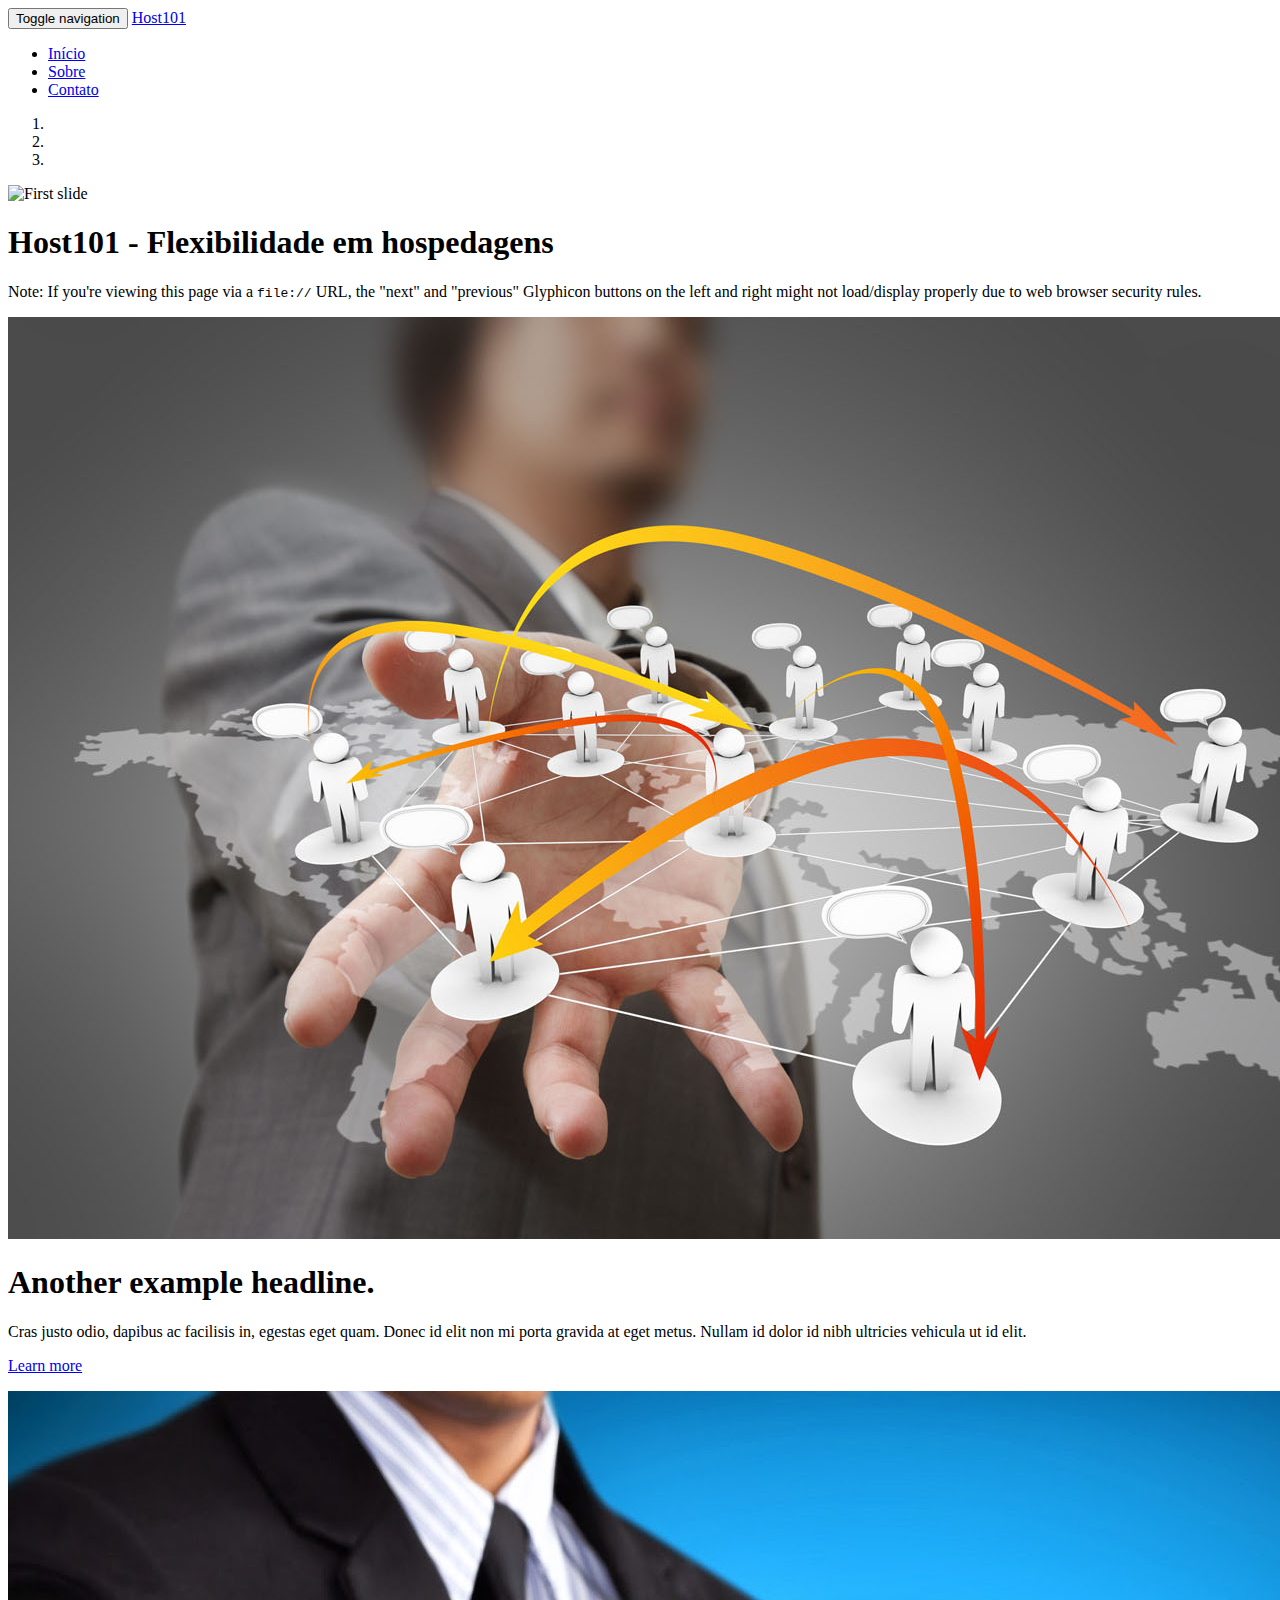
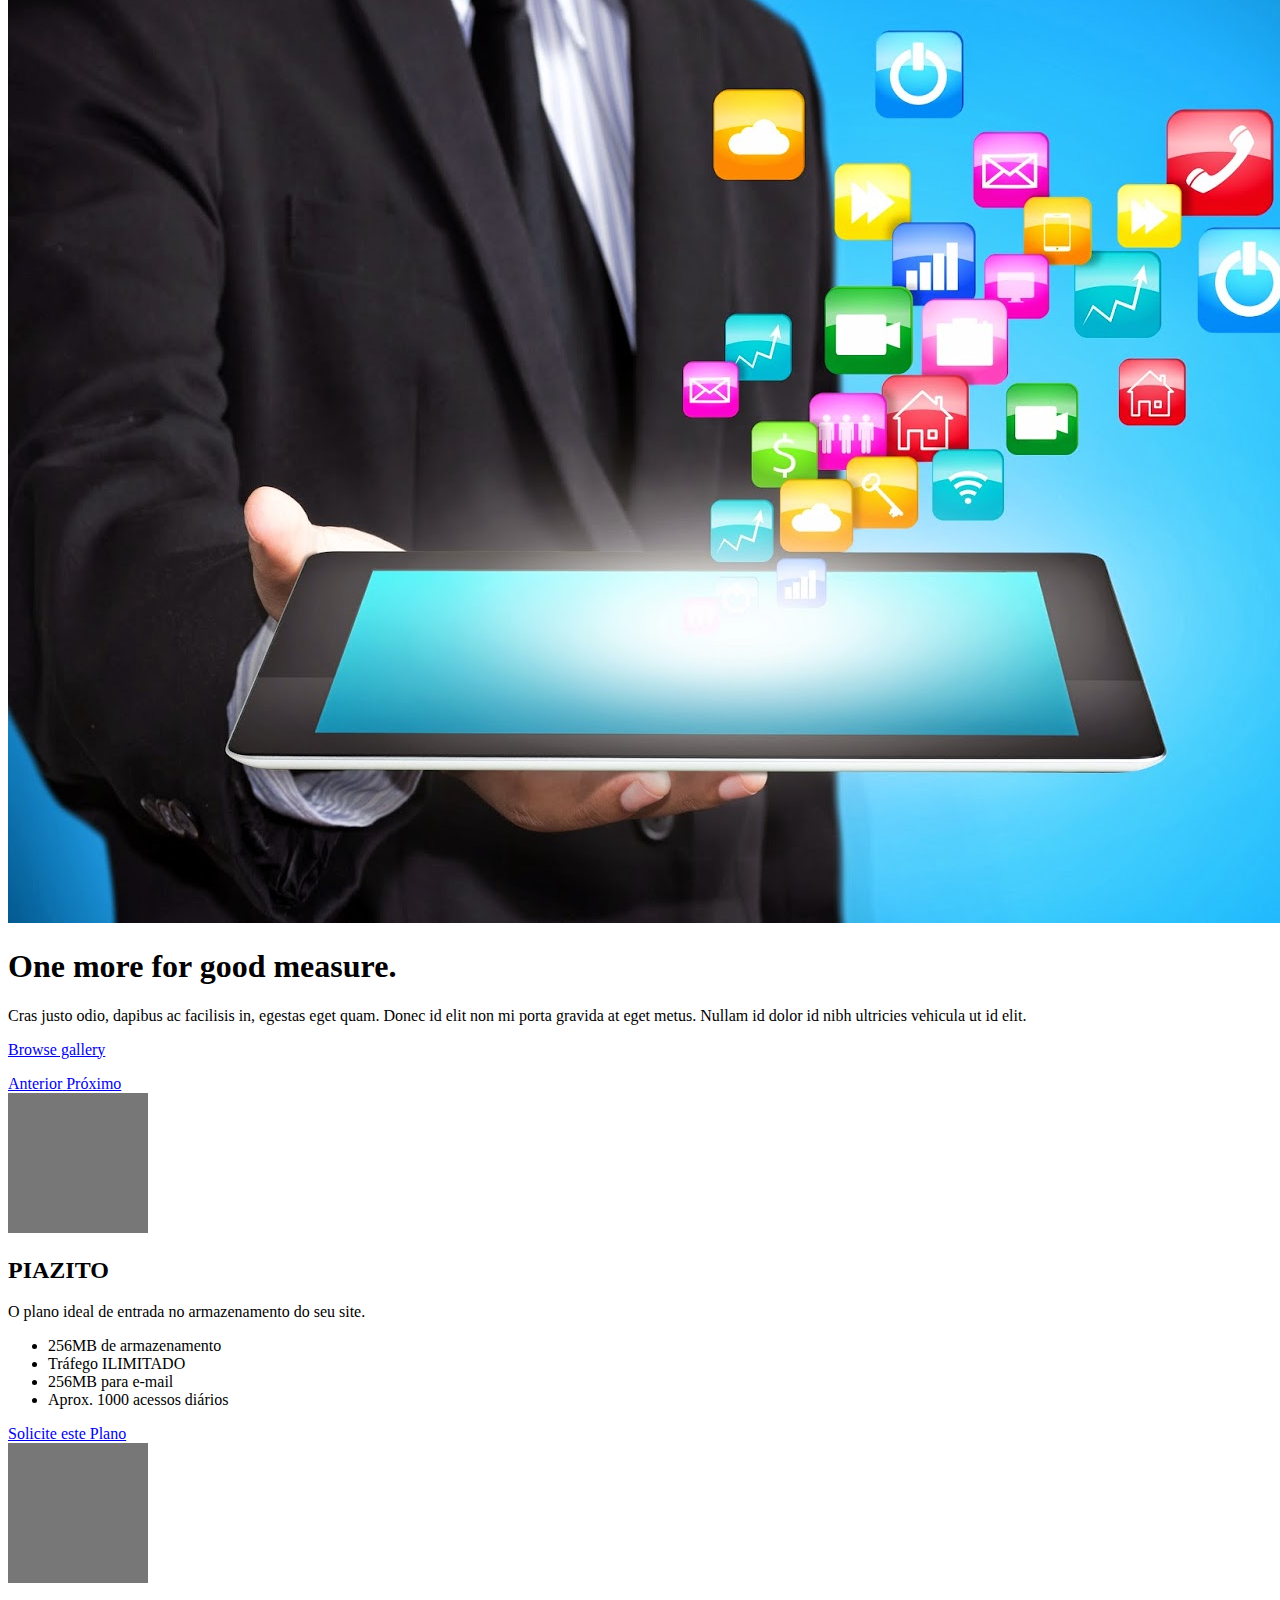
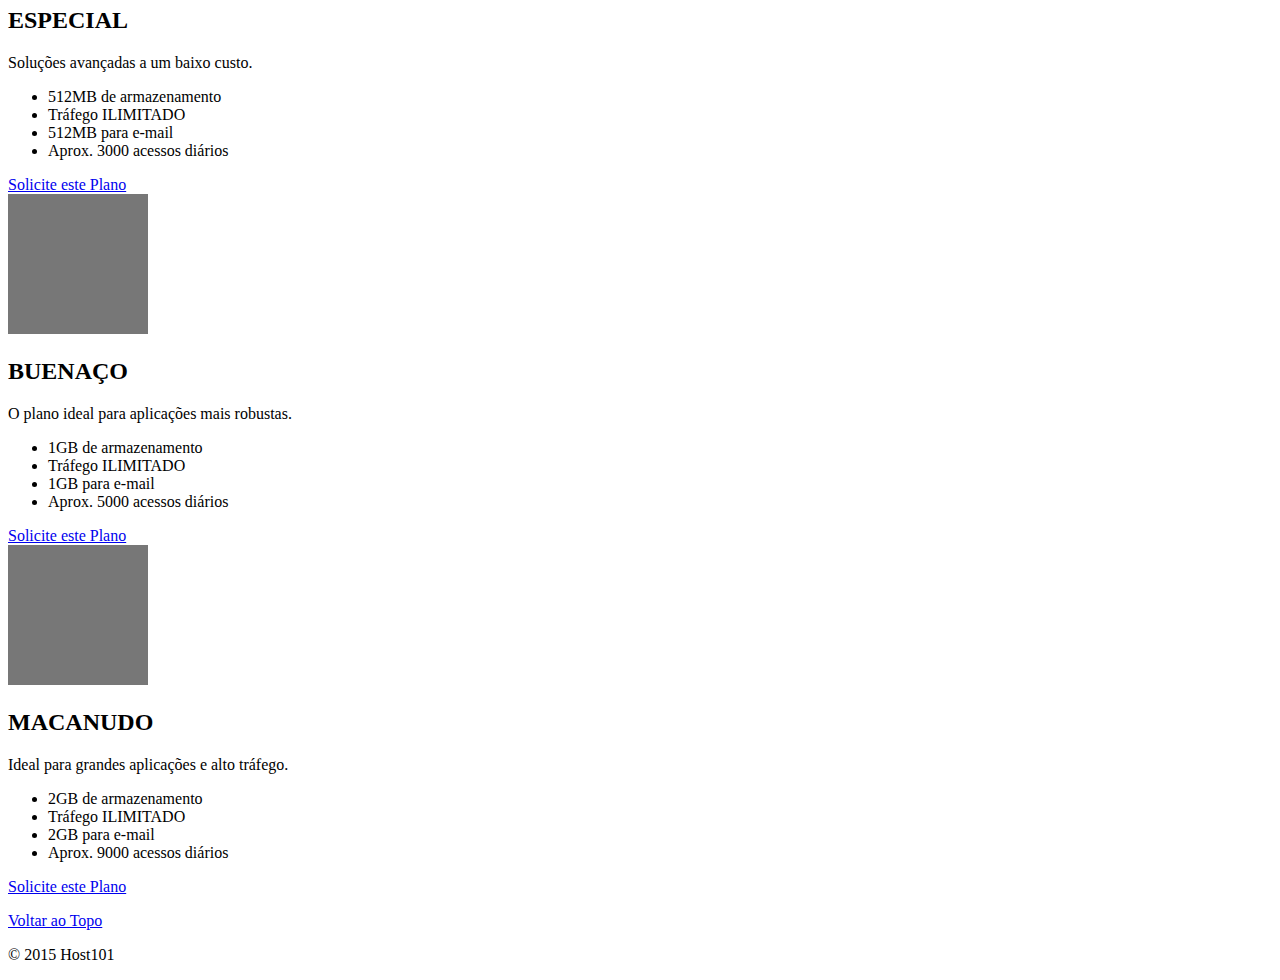
==== index.html @ d4aa9408 "add files and update index" ====
<!DOCTYPE html>
<html lang="en">
  <head>
    <meta http-equiv="Content-Type" content="text/html; charset=UTF-8">
    <meta charset="utf-8">
    <meta http-equiv="X-UA-Compatible" content="IE=edge">
    <meta name="viewport" content="width=device-width, initial-scale=1">
    
    <meta name="description" content="Hospedagem de sites web - Host101">
    <meta name="author" content="Host101">
    <link rel="icon" href="images/favicon.ico">

    <title>Host101 | Hospedagem de Sites</title>

    <!-- Bootstrap core CSS -->
    <link href="css/bootstrap.min.css" rel="stylesheet">

    <script src="js/ie-emulation-modes-warning.js"></script>

    <!-- Custom styles for this template -->
    <link href="css/carousel.css" rel="stylesheet">
  </head>
  <body>
    <div class="navbar-wrapper">
      <div class="container-fluid">
        <nav class="navbar navbar-default">
          <div class="container">
            <div class="navbar-header">
              <button type="button" class="navbar-toggle collapsed" data-toggle="collapse" data-target="#navbar" aria-expanded="false" aria-controls="navbar">
                <span class="sr-only">Toggle navigation</span>
                <span class="icon-bar"></span>
                <span class="icon-bar"></span>
                <span class="icon-bar"></span>
              </button>
              <a class="navbar-brand" href="index.html">Host101</a>
            </div>
            <div id="navbar" class="navbar-collapse collapse">
              <ul class="nav navbar-nav">
                <li class="active"><a href="index.html">Início</a></li>
                <li><a href="#about">Sobre</a></li>
                <li><a href="#contact">Contato</a></li>
              </ul>
            </div>
          </div>
        </nav>
      </div>
    </div>

    <div id="myCarousel" class="carousel slide" data-ride="carousel">
      <ol class="carousel-indicators">
        <li data-target="#myCarousel" data-slide-to="0" class="active"></li>
        <li data-target="#myCarousel" data-slide-to="1" class=""></li>
        <li data-target="#myCarousel" data-slide-to="2" class=""></li>
      </ol>
      <div class="carousel-inner" role="listbox">
        <div class="item">
          <img class="first-slide" src="images/smtp-server.jpg" alt="First slide">
          <div class="container">
            <div class="carousel-caption">
              <h1>Host101 - Flexibilidade em hospedagens</h1>
              <p>Note: If you're viewing this page via a <code>file://</code> URL, the "next" and "previous" Glyphicon buttons on the left and right might not load/display properly due to web browser security rules.</p>
            </div>
          </div>
        </div>
        <div class="item">
          <img class="second-slide" src="images/conectividade.jpg" alt="Second slide">
          <div class="container">
            <div class="carousel-caption">
              <h1>Another example headline.</h1>
              <p>Cras justo odio, dapibus ac facilisis in, egestas eget quam. Donec id elit non mi porta gravida at eget metus. Nullam id dolor id nibh ultricies vehicula ut id elit.</p>
              <p><a class="btn btn-lg btn-primary" href="http://getbootstrap.com/examples/carousel/#" role="button">Learn more</a></p>
            </div>
          </div>
        </div>
        <div class="item active">
          <img class="third-slide" src="images/networking.jpg" alt="Third slide">
          <div class="container">
            <div class="carousel-caption">
              <h1>One more for good measure.</h1>
              <p>Cras justo odio, dapibus ac facilisis in, egestas eget quam. Donec id elit non mi porta gravida at eget metus. Nullam id dolor id nibh ultricies vehicula ut id elit.</p>
              <p><a class="btn btn-lg btn-primary" href="http://getbootstrap.com/examples/carousel/#" role="button">Browse gallery</a></p>
            </div>
          </div>
        </div>
      </div>
      <a class="left carousel-control" href="#myCarousel" role="button" data-slide="prev">
        <span class="glyphicon glyphicon-chevron-left" aria-hidden="true"></span>
        <span class="sr-only">Anterior</span>
      </a>
      <a class="right carousel-control" href="#myCarousel" role="button" data-slide="next">
        <span class="glyphicon glyphicon-chevron-right" aria-hidden="true"></span>
        <span class="sr-only">Próximo</span>
      </a>
    </div><!-- /.carousel -->

    <div class="container marketing">      
      <div class="row">
        <div class="col-lg-3 col-md-4 col-sm-6 col-xs-12">
          <div class="panel panel-default">
            <div class="panel-body text-center">
              <img class="img-circle" src="[data-uri]" alt="Generic placeholder image" width="140" height="140">
              <h2>PIAZITO</h2>
              <p>O plano ideal de entrada no armazenamento do seu site.</p>
              <ul class="list-group">
                <li class="list-group-item">256MB de armazenamento</li>
                <li class="list-group-item">Tráfego ILIMITADO</li>
                <li class="list-group-item">256MB para e-mail</li>
                <li class="list-group-item">Aprox. 1000 acessos diários</li>
              </ul>
              <a class="btn btn-success btn-lg btn-block" href="mailto:" role="button">Solicite este Plano</a>
            </div>
          </div>
        </div>
        <div class="col-lg-3 col-md-4 col-sm-6 col-xs-12">
          <div class="panel panel-default">
            <div class="panel-body text-center">
              <img class="img-circle" src="[data-uri]" alt="Generic placeholder image" width="140" height="140">
              <h2>ESPECIAL</h2>
              <p>Soluções avançadas a um baixo custo.</p>
              <ul class="list-group">
                <li class="list-group-item">512MB de armazenamento</li>
                <li class="list-group-item">Tráfego ILIMITADO</li>
                <li class="list-group-item">512MB para e-mail</li>
                <li class="list-group-item">Aprox. 3000 acessos diários</li>
              </ul>
              
              <a class="btn btn-success btn-lg btn-block" href="mailto:" role="button">Solicite este Plano</a>
            </div>
          </div>
        </div>
        <div class="col-lg-3 col-md-4 col-sm-6 col-xs-12">
          <div class="panel panel-default">
            <div class="panel-body text-center">
              <img class="img-circle" src="[data-uri]" alt="Generic placeholder image" width="140" height="140">
              <h2>BUENAÇO</h2>
              <p>O plano ideal para aplicações mais robustas.</p>
              <ul class="list-group">
                <li class="list-group-item">1GB de armazenamento</li>
                <li class="list-group-item">Tráfego ILIMITADO</li>
                <li class="list-group-item">1GB para e-mail</li>
                <li class="list-group-item">Aprox. 5000 acessos diários</li>
              </ul>
              
              <a class="btn btn-success btn-lg btn-block" href="mailto:" role="button">Solicite este Plano</a>
            </div>
          </div>
        </div>
        <div class="col-lg-3 col-md-4 col-sm-6 col-xs-12">
          <div class="panel panel-default">
            <div class="panel-body text-center">
              <img class="img-circle" src="[data-uri]" alt="Generic placeholder image" width="140" height="140">

              <h2>MACANUDO</h2>
              <p>Ideal para grandes aplicações e alto tráfego.</p>
              <ul class="list-group">
                <li class="list-group-item">2GB de armazenamento</li>
                <li class="list-group-item">Tráfego ILIMITADO</li>
                <li class="list-group-item">2GB para e-mail</li>
                <li class="list-group-item">Aprox. 9000 acessos diários</li>
              </ul>
              
              <a class="btn btn-success btn-lg btn-block" href="mailto:" role="button">Solicite este Plano</a>
            </div>
          </div>
        </div>
      </div>

      <footer>
        <p class="pull-right"><a href="index.html">Voltar ao Topo</a></p>
        <p>© 2015 Host101</p>
      </footer>
    </div>

    <script src="js/jquery.min.js"></script>
    <script src="js/bootstrap.min.js"></script>
    <script src="js/holder.min.js"></script>
    <script src="js/ie10-viewport-bug-workaround.js"></script>
  </body>
</html>
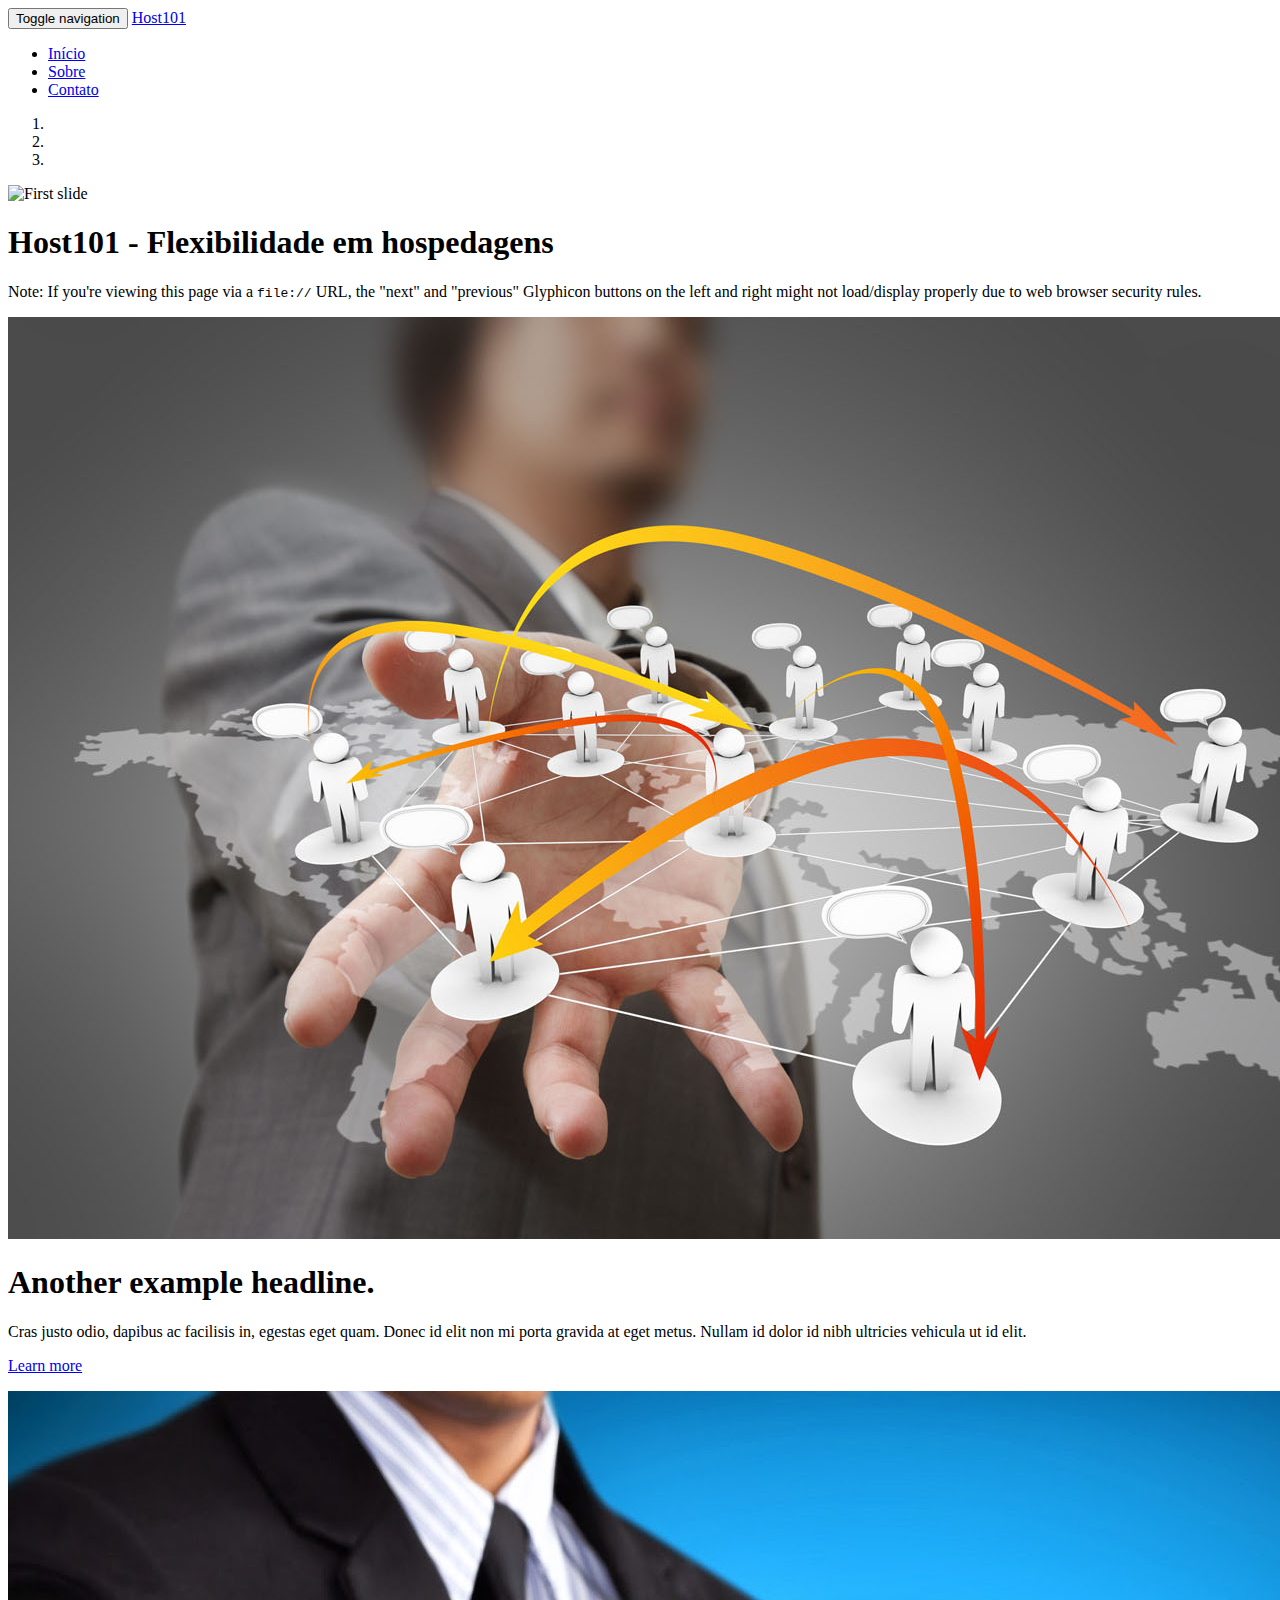
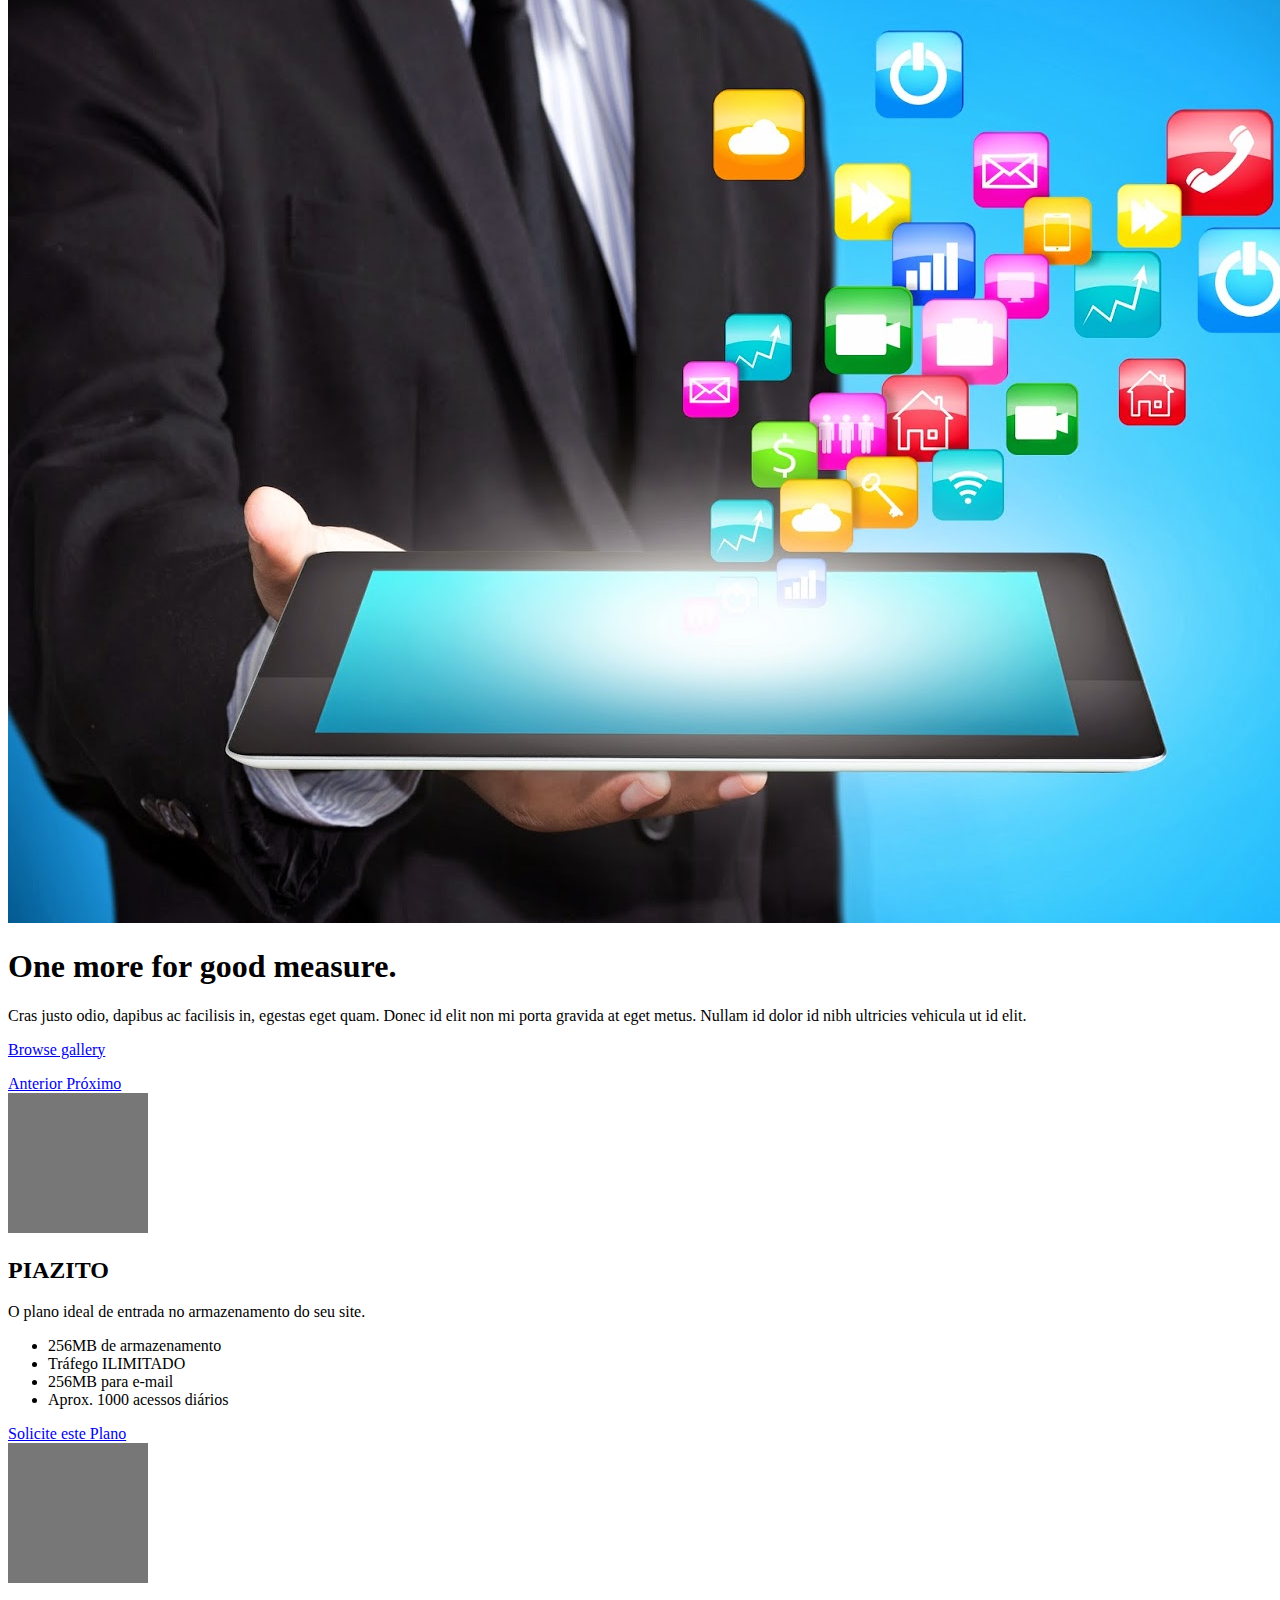
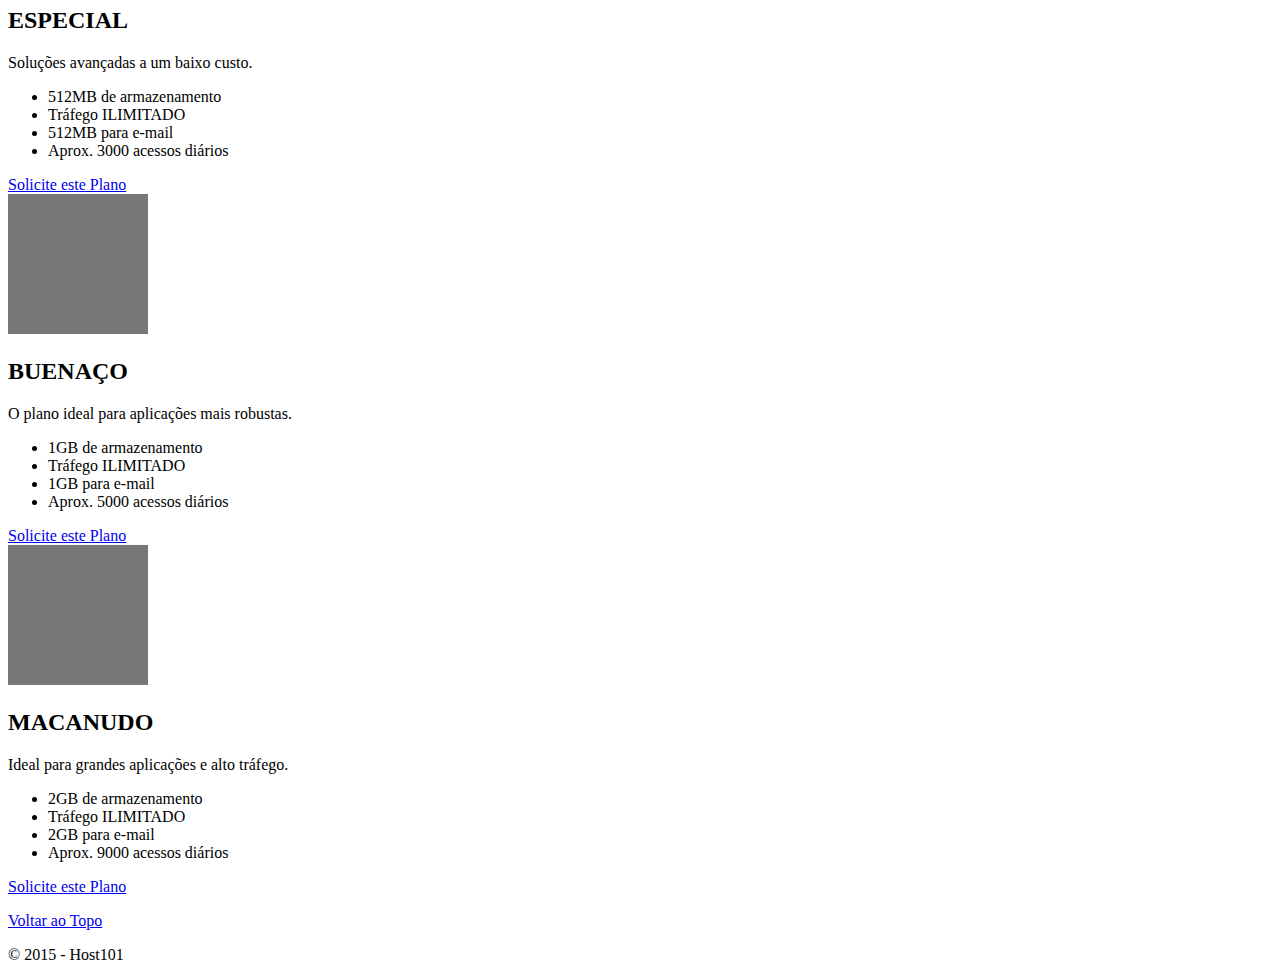
==== commit afa136fd: "Update index and readme" ====
--- a/index.html
+++ b/index.html
@@ -167,7 +167,7 @@
 
       <footer>
         <p class="pull-right"><a href="index.html">Voltar ao Topo</a></p>
-        <p>© 2015 Host101</p>
+        <p>© 2015 - Host101</p>
       </footer>
     </div>
 
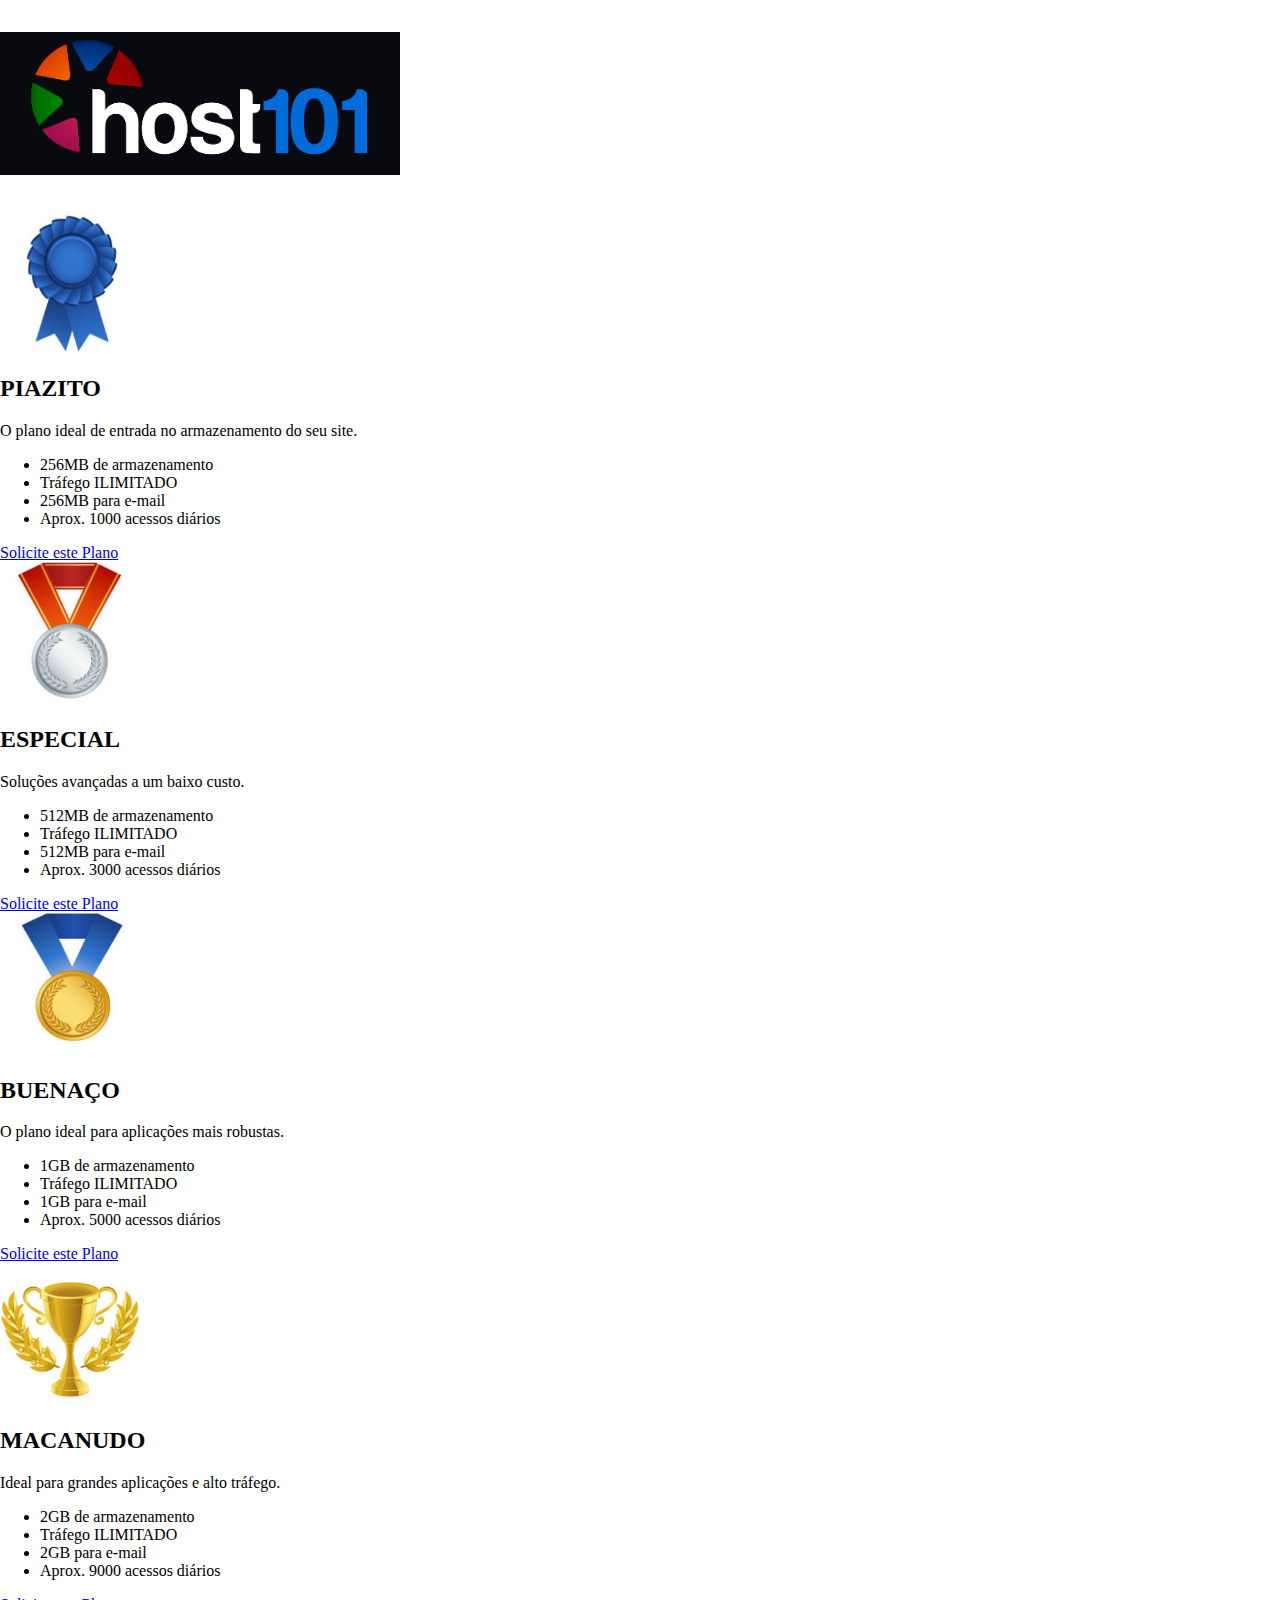
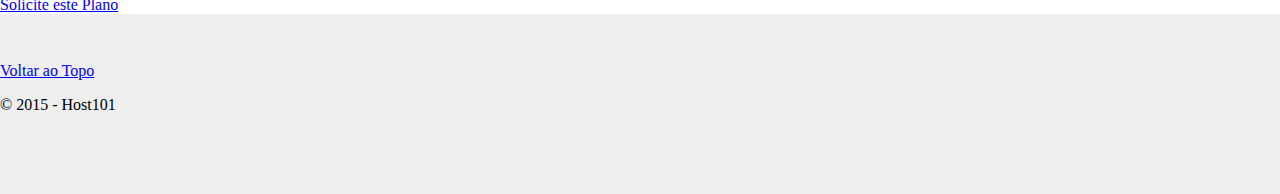
==== commit 0045f075: "Update landing page remove carousel" ====
--- a/index.html
+++ b/index.html
@@ -14,91 +14,25 @@
 
     <!-- Bootstrap core CSS -->
     <link href="css/bootstrap.min.css" rel="stylesheet">
-
     <script src="js/ie-emulation-modes-warning.js"></script>
-
-    <!-- Custom styles for this template -->
-    <link href="css/carousel.css" rel="stylesheet">
+    <link href="css/style.css" rel="stylesheet">
   </head>
   <body>
-    <div class="navbar-wrapper">
-      <div class="container-fluid">
-        <nav class="navbar navbar-default">
-          <div class="container">
-            <div class="navbar-header">
-              <button type="button" class="navbar-toggle collapsed" data-toggle="collapse" data-target="#navbar" aria-expanded="false" aria-controls="navbar">
-                <span class="sr-only">Toggle navigation</span>
-                <span class="icon-bar"></span>
-                <span class="icon-bar"></span>
-                <span class="icon-bar"></span>
-              </button>
-              <a class="navbar-brand" href="index.html">Host101</a>
-            </div>
-            <div id="navbar" class="navbar-collapse collapse">
-              <ul class="nav navbar-nav">
-                <li class="active"><a href="index.html">Início</a></li>
-                <li><a href="#about">Sobre</a></li>
-                <li><a href="#contact">Contato</a></li>
-              </ul>
-            </div>
-          </div>
-        </nav>
-      </div>
-    </div>
-
-    <div id="myCarousel" class="carousel slide" data-ride="carousel">
-      <ol class="carousel-indicators">
-        <li data-target="#myCarousel" data-slide-to="0" class="active"></li>
-        <li data-target="#myCarousel" data-slide-to="1" class=""></li>
-        <li data-target="#myCarousel" data-slide-to="2" class=""></li>
-      </ol>
-      <div class="carousel-inner" role="listbox">
-        <div class="item">
-          <img class="first-slide" src="images/smtp-server.jpg" alt="First slide">
-          <div class="container">
-            <div class="carousel-caption">
-              <h1>Host101 - Flexibilidade em hospedagens</h1>
-              <p>Note: If you're viewing this page via a <code>file://</code> URL, the "next" and "previous" Glyphicon buttons on the left and right might not load/display properly due to web browser security rules.</p>
-            </div>
-          </div>
-        </div>
-        <div class="item">
-          <img class="second-slide" src="images/conectividade.jpg" alt="Second slide">
-          <div class="container">
-            <div class="carousel-caption">
-              <h1>Another example headline.</h1>
-              <p>Cras justo odio, dapibus ac facilisis in, egestas eget quam. Donec id elit non mi porta gravida at eget metus. Nullam id dolor id nibh ultricies vehicula ut id elit.</p>
-              <p><a class="btn btn-lg btn-primary" href="http://getbootstrap.com/examples/carousel/#" role="button">Learn more</a></p>
-            </div>
-          </div>
-        </div>
-        <div class="item active">
-          <img class="third-slide" src="images/networking.jpg" alt="Third slide">
-          <div class="container">
-            <div class="carousel-caption">
-              <h1>One more for good measure.</h1>
-              <p>Cras justo odio, dapibus ac facilisis in, egestas eget quam. Donec id elit non mi porta gravida at eget metus. Nullam id dolor id nibh ultricies vehicula ut id elit.</p>
-              <p><a class="btn btn-lg btn-primary" href="http://getbootstrap.com/examples/carousel/#" role="button">Browse gallery</a></p>
-            </div>
+    <div class="container-fluid header">
+      <div class="row">
+        <div class="col-lg-10 col-lg-offset-1 logo-container">
+          <img src="images/logo-host101.png" class="img-responsive img-rounded logo" alt="Logo host101">
           </div>
         </div>
       </div>
-      <a class="left carousel-control" href="#myCarousel" role="button" data-slide="prev">
-        <span class="glyphicon glyphicon-chevron-left" aria-hidden="true"></span>
-        <span class="sr-only">Anterior</span>
-      </a>
-      <a class="right carousel-control" href="#myCarousel" role="button" data-slide="next">
-        <span class="glyphicon glyphicon-chevron-right" aria-hidden="true"></span>
-        <span class="sr-only">Próximo</span>
-      </a>
-    </div><!-- /.carousel -->
+    </div>
 
     <div class="container marketing">      
       <div class="row">
         <div class="col-lg-3 col-md-4 col-sm-6 col-xs-12">
           <div class="panel panel-default">
             <div class="panel-body text-center">
-              <img class="img-circle" src="[data-uri]" alt="Generic placeholder image" width="140" height="140">
+              <img class="img-circle" src="images/junior.jpg" alt="Medalha Piazito" width="140" height="140">
               <h2>PIAZITO</h2>
               <p>O plano ideal de entrada no armazenamento do seu site.</p>
               <ul class="list-group">
@@ -107,14 +41,14 @@
                 <li class="list-group-item">256MB para e-mail</li>
                 <li class="list-group-item">Aprox. 1000 acessos diários</li>
               </ul>
-              <a class="btn btn-success btn-lg btn-block" href="mailto:" role="button">Solicite este Plano</a>
+              <a class="btn btn-success btn-lg btn-block" href="mailto:prices@host101.com?subject=Host101%20Solicitacao%20de%20Plano&body=Ola,%20solicito%20orcamento%20para%20este%20plano:%20256mb%20de%20armazenamento,%20256mb%20para%20email,%20Aproximadamente%203000%20acessos%20diarios.%20%20%20Obrigado,%20e%20aguardo%20retorno." role="button">Solicite este Plano</a>
             </div>
           </div>
         </div>
         <div class="col-lg-3 col-md-4 col-sm-6 col-xs-12">
           <div class="panel panel-default">
             <div class="panel-body text-center">
-              <img class="img-circle" src="[data-uri]" alt="Generic placeholder image" width="140" height="140">
+              <img class="img-circle" src="images/prata.jpg" alt="Medalha Especial" width="140" height="140">
               <h2>ESPECIAL</h2>
               <p>Soluções avançadas a um baixo custo.</p>
               <ul class="list-group">
@@ -124,14 +58,14 @@
                 <li class="list-group-item">Aprox. 3000 acessos diários</li>
               </ul>
               
-              <a class="btn btn-success btn-lg btn-block" href="mailto:" role="button">Solicite este Plano</a>
+              <a class="btn btn-success btn-lg btn-block" href="mailto:prices@host101.com?subject=Host101%20Solicitacao%20de%20Plano&body=Ola,%20solicito%20orcamento%20para%20este%20plano:%20512mb%20de%20armazenamento,%20512mb%20para%20email,%20Aproximadamente%203000%20acessos%20diarios.%20%20%20Obrigado,%20e%20aguardo%20retorno." role="button">Solicite este Plano</a>
             </div>
           </div>
         </div>
         <div class="col-lg-3 col-md-4 col-sm-6 col-xs-12">
           <div class="panel panel-default">
             <div class="panel-body text-center">
-              <img class="img-circle" src="[data-uri]" alt="Generic placeholder image" width="140" height="140">
+              <img class="img-circle" src="images/ouro.png" alt="Medalha Buenaço" width="140" height="140">
               <h2>BUENAÇO</h2>
               <p>O plano ideal para aplicações mais robustas.</p>
               <ul class="list-group">
@@ -141,14 +75,14 @@
                 <li class="list-group-item">Aprox. 5000 acessos diários</li>
               </ul>
               
-              <a class="btn btn-success btn-lg btn-block" href="mailto:" role="button">Solicite este Plano</a>
+              <a class="btn btn-success btn-lg btn-block" href="mailto:prices@host101.com?subject=Host101%20Solicitacao%20de%20Plano&body=Ola,%20solicito%20orcamento%20para%20este%20plano:%201gb%20de%20armazenamento,%201gb%20para%20email,%20Aproximadamente%205000%20acessos%20diarios.%20%20%20Obrigado,%20e%20aguardo%20retorno." role="button">Solicite este Plano</a>
             </div>
           </div>
         </div>
         <div class="col-lg-3 col-md-4 col-sm-6 col-xs-12">
           <div class="panel panel-default">
             <div class="panel-body text-center">
-              <img class="img-circle" src="[data-uri]" alt="Generic placeholder image" width="140" height="140">
+              <img class="img-circle" src="images/campeao.png" alt="Medalha Macanudo" width="140" height="140">
 
               <h2>MACANUDO</h2>
               <p>Ideal para grandes aplicações e alto tráfego.</p>
@@ -159,17 +93,23 @@
                 <li class="list-group-item">Aprox. 9000 acessos diários</li>
               </ul>
               
-              <a class="btn btn-success btn-lg btn-block" href="mailto:" role="button">Solicite este Plano</a>
+              <a class="btn btn-success btn-lg btn-block" href="mailto:prices@host101.com?subject=Host101%20Solicitacao%20de%20Plano&body=Ola,%20solicito%20orcamento%20para%20este%20plano:%202gb%20de%20armazenamento,%202gb%20para%20email,%20Aproximadamente%209000%20acessos%20diarios.%20%20%20Obrigado,%20e%20aguardo%20retorno." role="button">Solicite este Plano</a>
             </div>
           </div>
         </div>
       </div>
+    </div>
 
-      <footer>
-        <p class="pull-right"><a href="index.html">Voltar ao Topo</a></p>
-        <p>© 2015 - Host101</p>
-      </footer>
-    </div>
+    <footer>
+      <div class="container">
+        <div class="row">
+          <div class="col-lg-12">
+            <p class="pull-right"><a href="index.html">Voltar ao Topo</a></p>
+            <p>© 2015 - Host101</p>      
+          </div>
+        </div>
+      </div>
+    </footer>
 
     <script src="js/jquery.min.js"></script>
     <script src="js/bootstrap.min.js"></script>
--- a/css/style.css
+++ b/css/style.css
@@ -0,0 +1,34 @@
+html,
+body {
+  margin: 0;
+}
+
+body: {
+  background-color: #EEEEEE;
+  padding-bottom: 0;
+}
+
+.header {
+  background-color: white;
+}
+
+.logo-container {
+  margin-top: 32px;
+  margin-bottom: 32px;
+}
+
+.logo {
+  margin: 0 auto;
+  width: 400px;
+}
+
+.marketing {
+  margin-top: 32px;
+}
+
+footer {
+  background-color: #EEEEEE;
+  padding-top: 32px;
+  padding-bottom: 64px;
+  margin-bottom: 0;
+}
